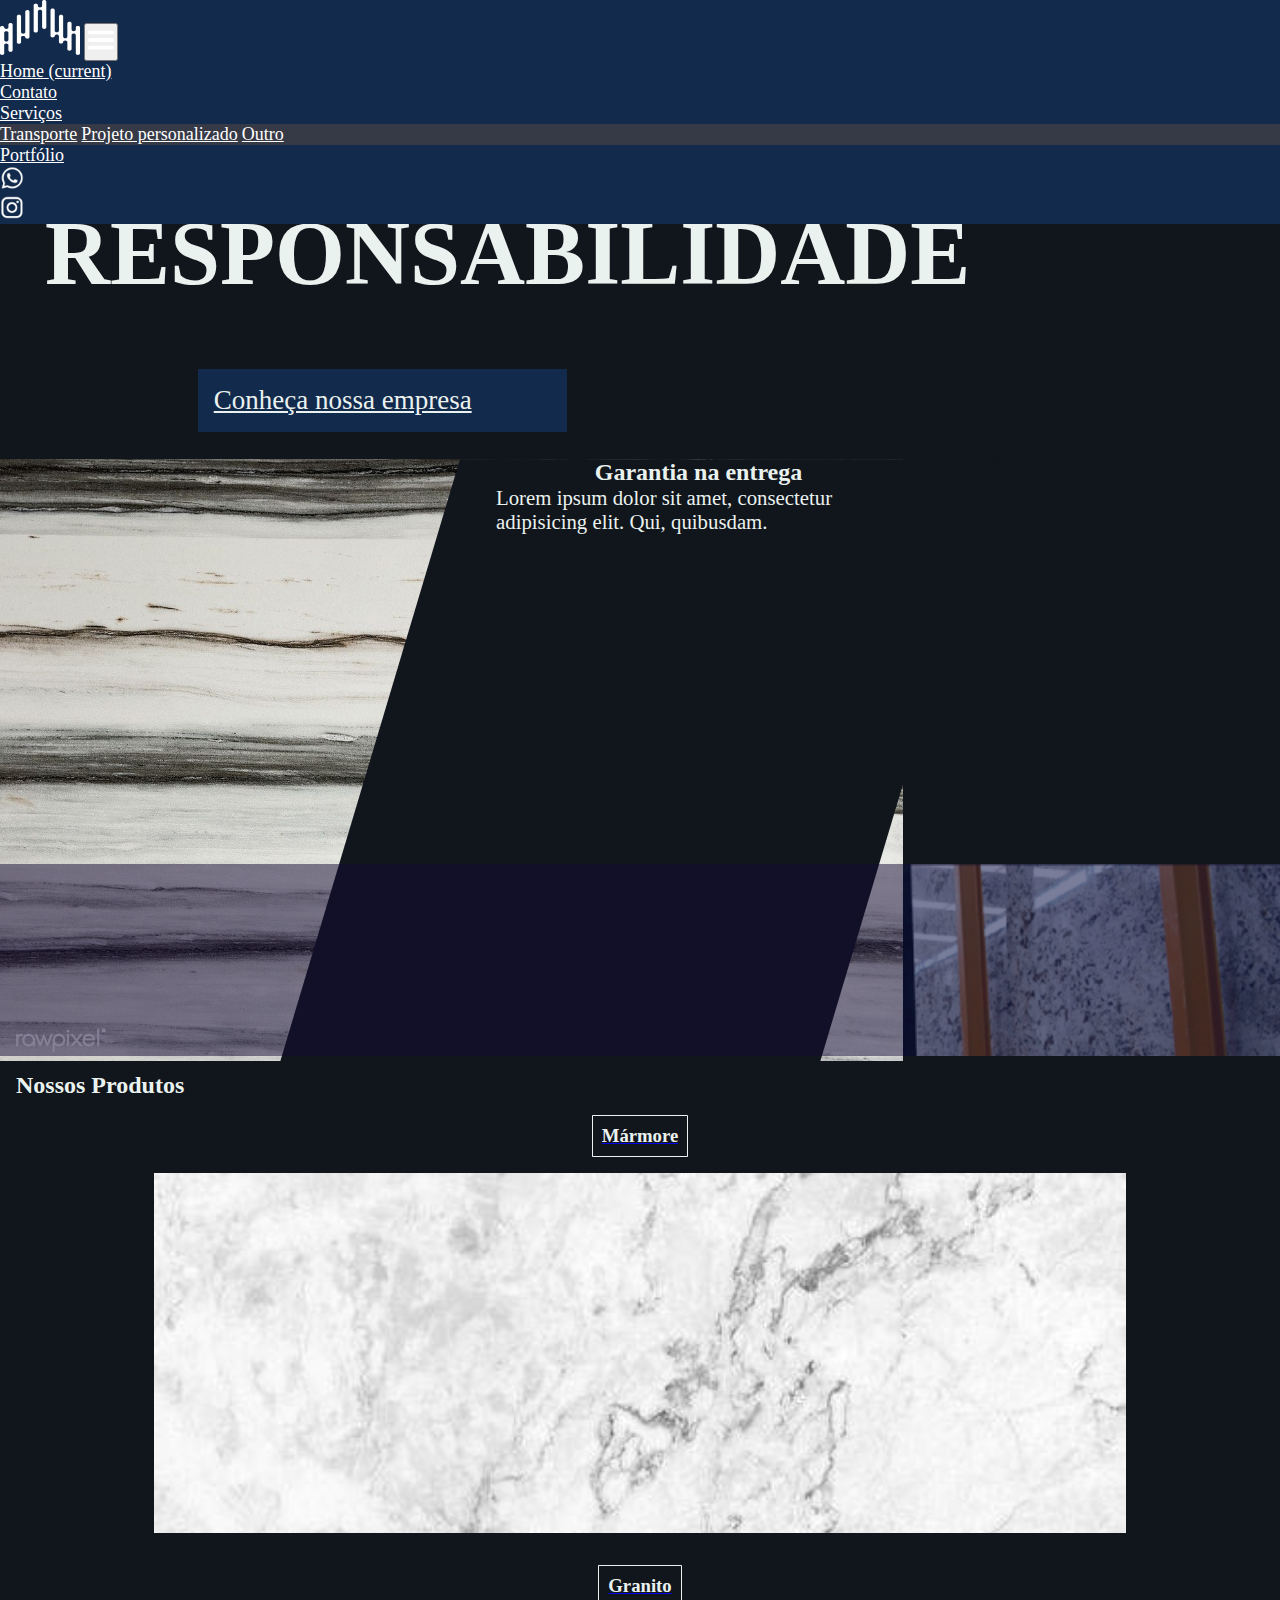
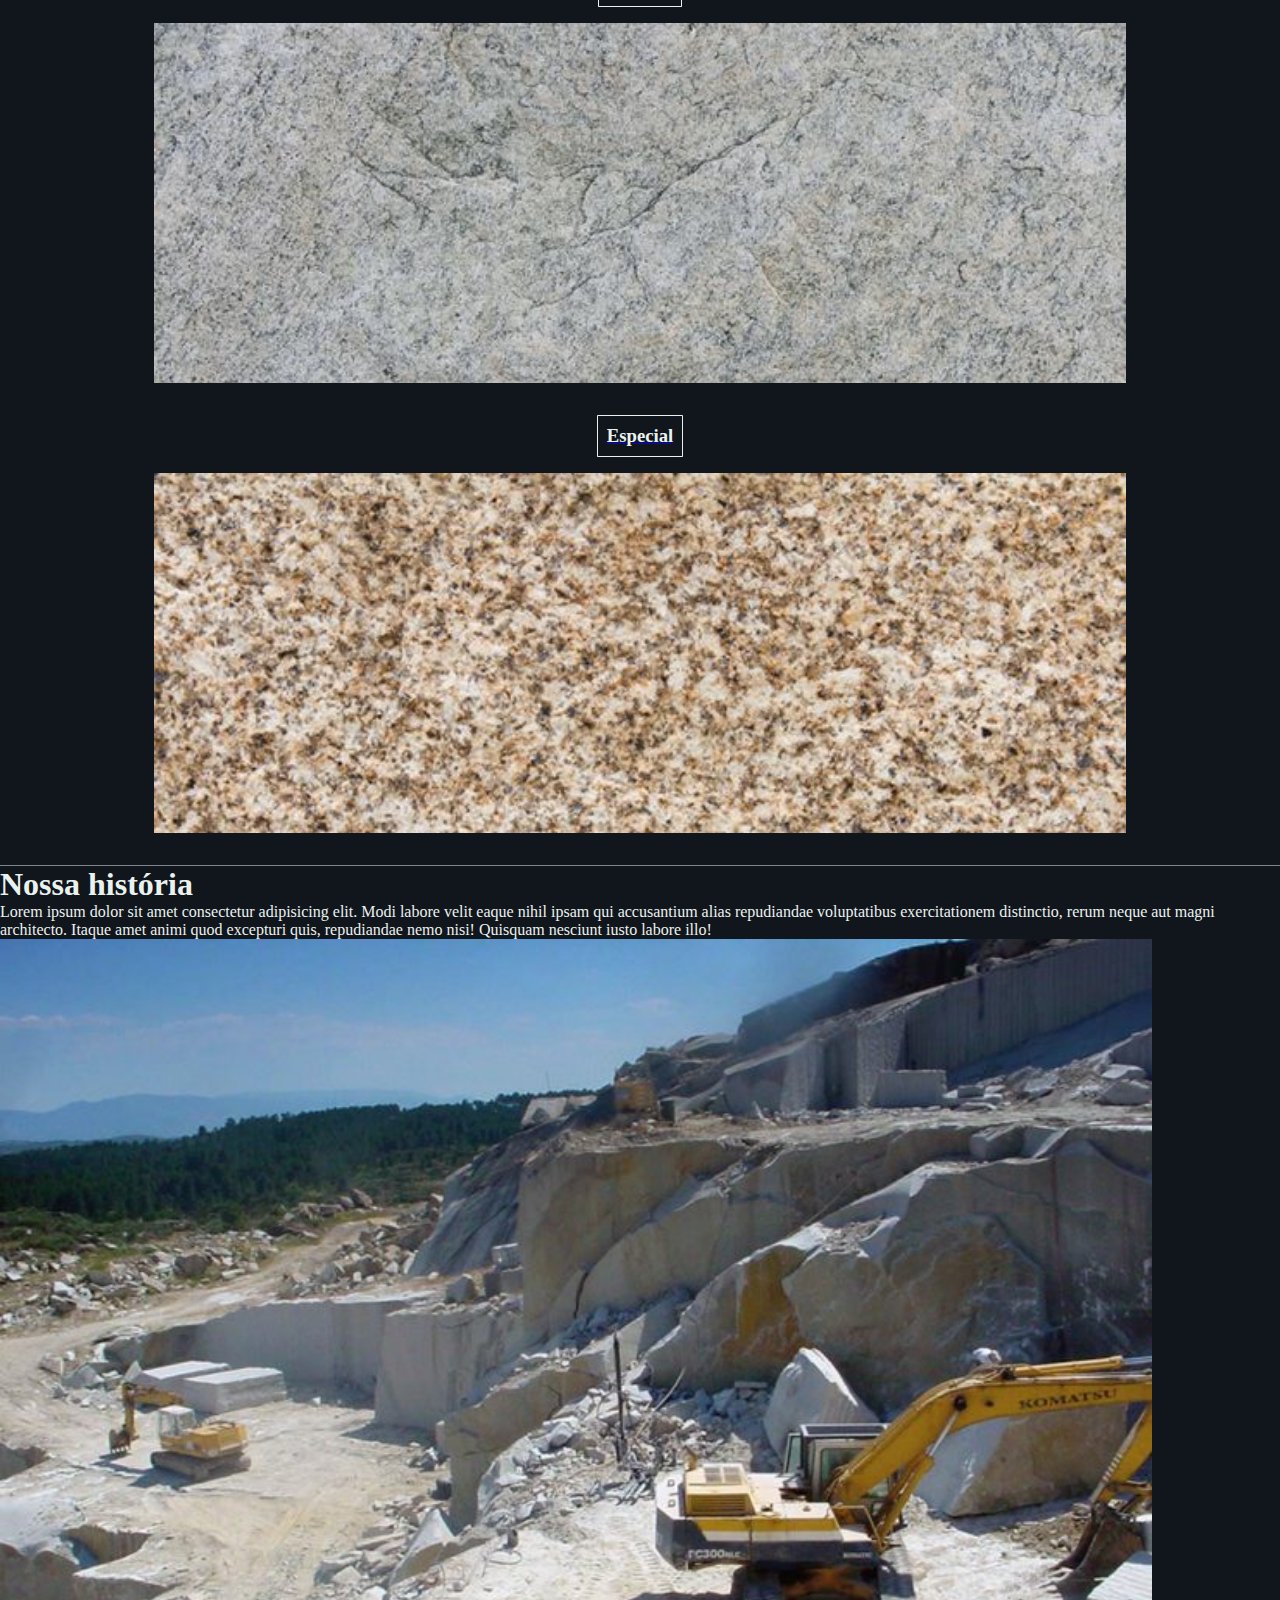
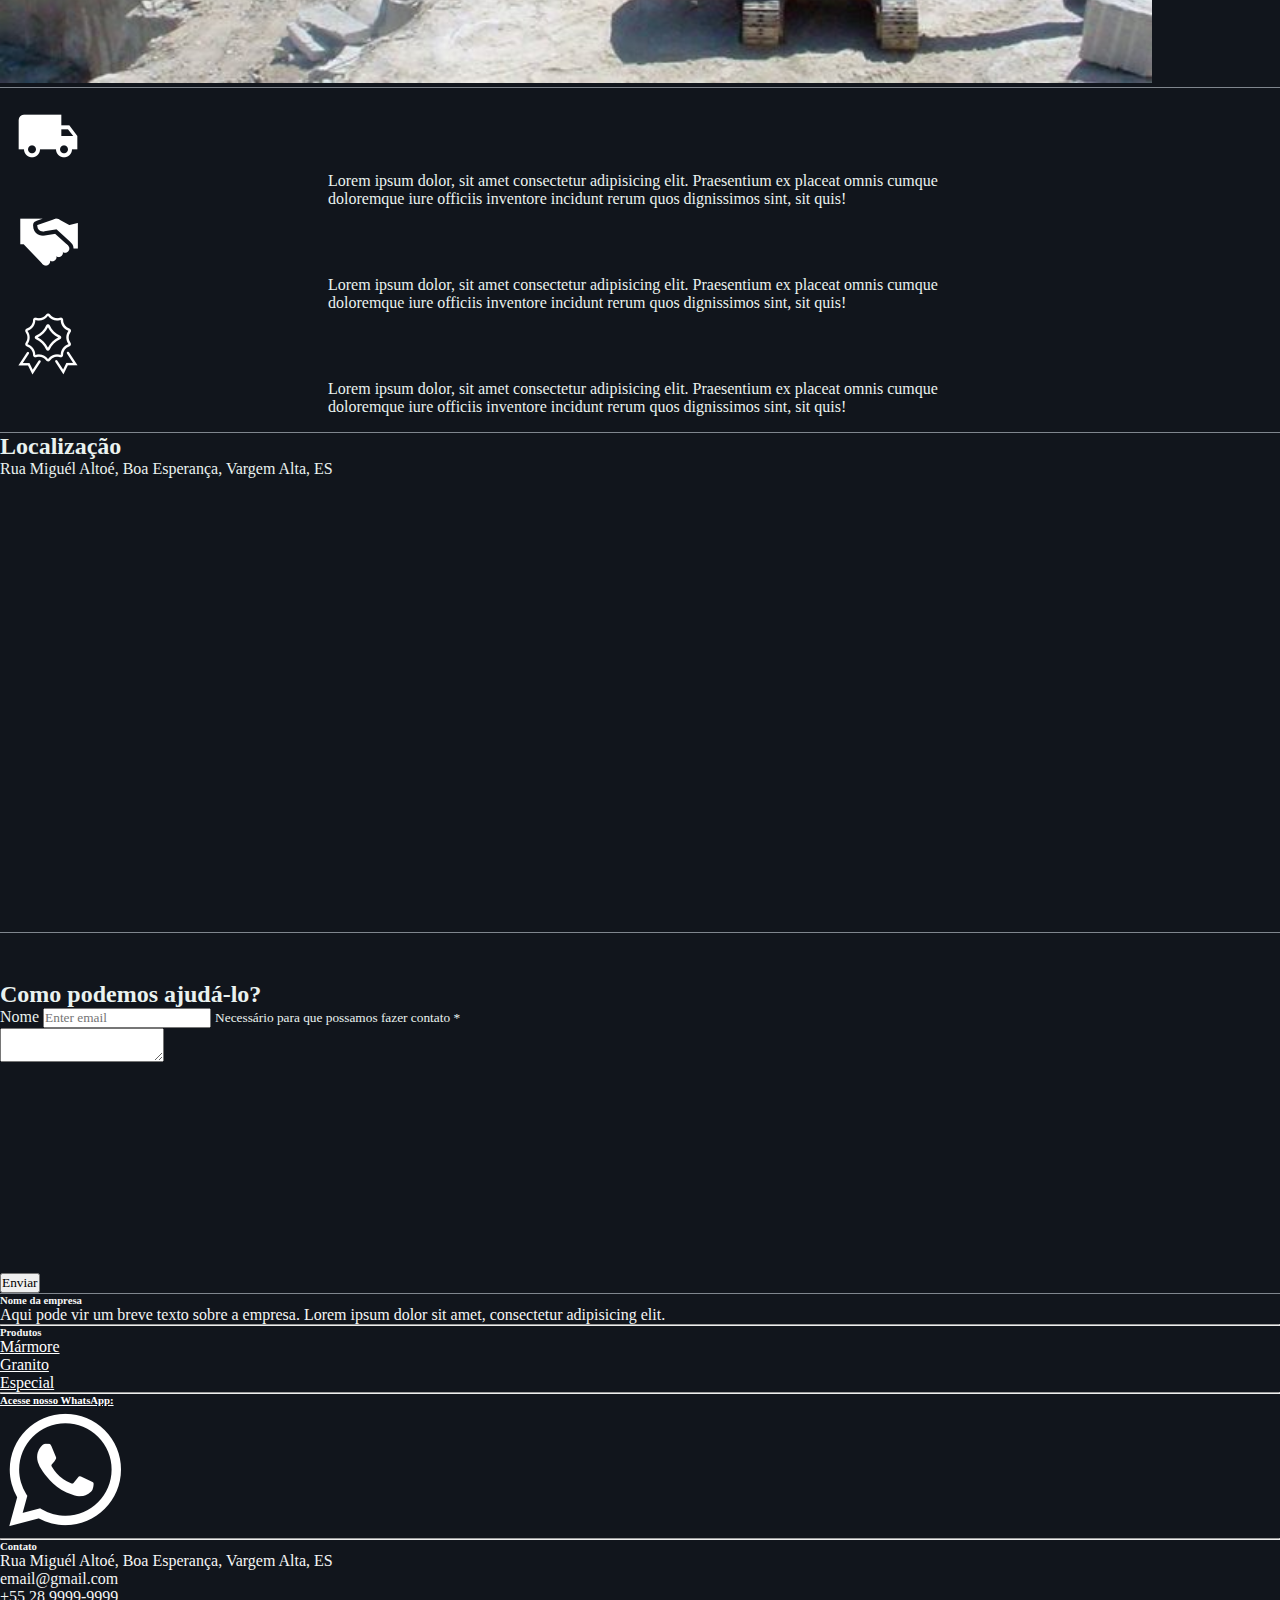
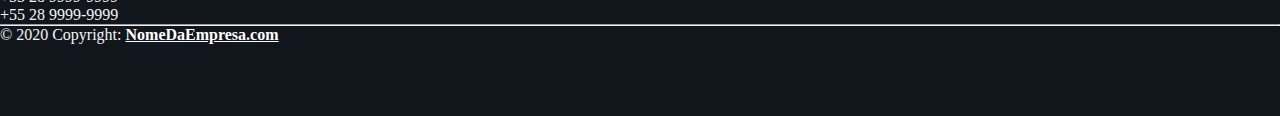
==== index.html @ a4ffca41 "first" ====
<!DOCTYPE html>
<html lang="en">

<head>
    <meta charset="UTF-8">
    <meta name="viewport" content="width=device-width, initial-scale=1.0">
    <title>Marmores e granitos</title>

    <link rel="stylesheet" href="https://stackpath.bootstrapcdn.com/bootstrap/4.5.0/css/bootstrap.min.css" integrity="sha384-9aIt2nRpC12Uk9gS9baDl411NQApFmC26EwAOH8WgZl5MYYxFfc+NcPb1dKGj7Sk" crossorigin="anonymous">

    <link rel="stylesheet" href="css/estilo.css">
    <link rel="stylesheet" href="css/index.css">
</head>

<body>


    <header id="header">
        <nav id="navbar" class="navbar navbar-expand-lg ">
            <a class="navbar-brand " href="/">
                <svg id="brand" width="80" height="55" viewBox="0 0 80 55" fill="none" xmlns="http://www.w3.org/2000/svg">
                        <path d="M10.5279 23.003C9.96971 23.0055 9.43551 23.1717 9.04094 23.4652C8.64624 23.7588 8.42307 24.1563 8.41968 24.5714V27.4758C8.37804 27.8693 8.13846 28.2366 7.74897 28.5045C7.35935 28.7724 6.84844 28.9211 6.31801 28.9211C5.78746 28.9211 5.27655 28.7724 4.88706 28.5045C4.49744 28.2366 4.25799 27.8693 4.21635 27.4758V27.6695C4.21635 27.2535 3.99421 26.8546 3.59886 26.5605C3.20351 26.2663 2.66723 26.1011 2.10817 26.1011C1.54899 26.1011 1.01283 26.2663 0.617485 26.5605C0.222137 26.8546 0 27.2535 0 27.6695V53.4317C0 53.8477 0.222137 54.2465 0.617485 54.5407C1.01283 54.8349 1.54899 55 2.10817 55C2.66723 55 3.20351 54.8349 3.59886 54.5407C3.99421 54.2465 4.21635 53.8477 4.21635 53.4317V45.2606C4.19345 45.0449 4.23093 44.8281 4.32618 44.6236C4.42144 44.4192 4.57252 44.2317 4.76981 44.0728C4.96722 43.914 5.20667 43.7872 5.47305 43.7005C5.73957 43.6138 6.02716 43.569 6.31801 43.569C6.60873 43.569 6.89646 43.6138 7.16285 43.7005C7.42923 43.7872 7.66868 43.914 7.86609 44.0728C8.06351 44.2317 8.21459 44.4192 8.30985 44.6236C8.40511 44.8281 8.44246 45.0449 8.41968 45.2606V50.2949C8.41968 50.7109 8.64169 51.1098 9.03717 51.4039C9.43252 51.698 9.96867 51.8633 10.5279 51.8633C11.0869 51.8633 11.6232 51.698 12.0185 51.4039C12.4139 51.1098 12.636 50.7109 12.636 50.2949V24.552C12.6291 24.1394 12.4041 23.7455 12.0094 23.4555C11.6149 23.1656 11.0825 23.003 10.5279 23.003ZM6.32452 41.5042C6.04721 41.5055 5.77223 41.4658 5.51574 41.3874C5.25911 41.3091 5.02604 41.1936 4.82993 41.0477C4.63382 40.9018 4.47857 40.7284 4.37329 40.5375C4.26801 40.3467 4.21466 40.1421 4.21635 39.9358V32.8684C4.19345 32.6527 4.23093 32.4358 4.32618 32.2314C4.42144 32.0271 4.57252 31.8395 4.76981 31.6806C4.96722 31.5218 5.20667 31.3951 5.47305 31.3083C5.73957 31.2217 6.02716 31.1768 6.31801 31.1768C6.60873 31.1768 6.89646 31.2217 7.16285 31.3083C7.42923 31.3951 7.66868 31.5218 7.86609 31.6806C8.06351 31.8395 8.21459 32.0271 8.30985 32.2314C8.40511 32.4358 8.44246 32.6527 8.41968 32.8684V39.9358C8.42138 40.1413 8.36854 40.345 8.26391 40.5353C8.15941 40.7255 8.00533 40.8985 7.81065 41.0442C7.61584 41.19 7.38433 41.3057 7.1294 41.3846C6.87434 41.4636 6.6008 41.5042 6.32452 41.5042Z" fill="white"/>
                        <path d="M27.3672 10.03C27.0921 10.03 26.8197 10.0704 26.5655 10.1487C26.3113 10.227 26.0803 10.3418 25.8858 10.4866C25.6912 10.6313 25.5369 10.8032 25.4316 10.9922C25.3263 11.1813 25.2721 11.384 25.2721 11.5887V32.1423C25.2721 32.5583 25.05 32.9572 24.6547 33.2513C24.2592 33.5455 23.7231 33.7107 23.1639 33.7107C22.6048 33.7107 22.0685 33.5455 21.6732 33.2513C21.2778 32.9572 21.0558 32.5583 21.0558 32.1423V16.3908C21.0786 16.1751 21.0411 15.9582 20.9459 15.7538C20.8506 15.5494 20.6997 15.3618 20.5022 15.203C20.3048 15.0441 20.0654 14.9174 19.799 14.8306C19.5326 14.744 19.2449 14.6992 18.9542 14.6992C18.6633 14.6992 18.3757 14.744 18.1092 14.8306C17.8428 14.9174 17.6034 15.0441 17.406 15.203C17.2085 15.3618 17.0575 15.5494 16.9622 15.7538C16.8669 15.9582 16.8296 16.1751 16.8525 16.3908V42.1529C16.8296 42.3686 16.8669 42.5854 16.9622 42.7898C17.0575 42.9943 17.2085 43.1817 17.406 43.3406C17.6034 43.4995 17.8428 43.6263 18.1092 43.713C18.3757 43.7997 18.6633 43.8444 18.9542 43.8444C19.2449 43.8444 19.5326 43.7997 19.799 43.713C20.0654 43.6263 20.3048 43.4995 20.5022 43.3406C20.6997 43.1817 20.8506 42.9943 20.9459 42.7898C21.0411 42.5854 21.0786 42.3686 21.0558 42.1529V37.4574C21.0558 37.0415 21.2778 36.6425 21.6732 36.3484C22.0685 36.0543 22.6048 35.889 23.1639 35.889C23.7231 35.889 24.2592 36.0543 24.6547 36.3484C25.05 36.6425 25.2721 37.0415 25.2721 37.4574V37.3122C25.3137 37.7056 25.5533 38.0729 25.9428 38.3408C26.3324 38.6087 26.8433 38.7575 27.3737 38.7575C27.9043 38.7575 28.4153 38.6087 28.8048 38.3408C29.1943 38.0729 29.4337 37.7056 29.4754 37.3122V11.5403C29.4585 11.1337 29.2285 10.7482 28.8346 10.466C28.4407 10.1837 27.914 10.0273 27.3672 10.03Z" fill="white"/>
                        <path d="M44.2066 0C43.6474 0 43.1112 0.16526 42.7159 0.459381C42.3205 0.753502 42.0984 1.15238 42.0984 1.56839V5.90565C42.0984 6.32156 41.8762 6.72053 41.4809 7.01465C41.0855 7.30878 40.5493 7.47404 39.9902 7.47404C39.431 7.47404 38.8949 7.30878 38.4995 7.01465C38.1042 6.72053 37.882 6.32156 37.882 5.90565V5.09241C37.8404 4.69896 37.6008 4.33165 37.2113 4.06376C36.8218 3.79588 36.3108 3.64718 35.7804 3.64718C35.2499 3.64718 34.7389 3.79588 34.3494 4.06376C33.9598 4.33165 33.7203 4.69896 33.6787 5.09241V30.8546C33.6559 31.0703 33.6933 31.2871 33.7885 31.4916C33.8838 31.6959 34.0349 31.8835 34.2323 32.0423C34.4296 32.2012 34.669 32.3279 34.9355 32.4147C35.2019 32.5013 35.4895 32.5461 35.7804 32.5461C36.0712 32.5461 36.3588 32.5013 36.6252 32.4147C36.8917 32.3279 37.1312 32.2012 37.3284 32.0423C37.5259 31.8835 37.6769 31.6959 37.7722 31.4916C37.8675 31.2871 37.9048 31.0703 37.882 30.8546V11.2595C37.882 10.8435 38.1042 10.4446 38.4995 10.1505C38.8949 9.85634 39.431 9.69108 39.9902 9.69108C40.5493 9.69108 41.0855 9.85634 41.4809 10.1505C41.8762 10.4446 42.0984 10.8435 42.0984 11.2595V27.3306C42.0984 27.7465 42.3205 28.1455 42.7159 28.4396C43.1112 28.7337 43.6474 28.899 44.2066 28.899C44.7656 28.899 45.3019 28.7337 45.6972 28.4396C46.0926 28.1455 46.3147 27.7465 46.3147 27.3306V1.56839C46.3112 1.15325 46.0882 0.755731 45.6935 0.462192C45.2989 0.168555 44.7646 0.00251716 44.2066 0Z" fill="white"/>
                        <path d="M77.8853 25.8978C77.3284 25.9004 76.7955 26.0668 76.4031 26.3606C76.0104 26.6544 75.7901 27.052 75.7903 27.4662V29.7026C75.7903 30.1186 75.5681 30.5175 75.1728 30.8116C74.7774 31.1057 74.2411 31.271 73.6821 31.271C73.1229 31.271 72.5868 31.1057 72.1913 30.8116C71.7959 30.5175 71.5739 30.1186 71.5739 29.7026V23.4C71.5739 22.9841 71.3518 22.5852 70.9564 22.291C70.5611 21.9969 70.0248 21.8316 69.4657 21.8316C68.9066 21.8316 68.3704 21.9969 67.9751 22.291C67.5796 22.5852 67.3576 22.9841 67.3576 23.4V36.8669C67.3159 37.2603 67.0763 37.6276 66.6869 37.8954C66.2972 38.1633 65.7863 38.3121 65.2558 38.3121C64.7253 38.3121 64.2144 38.1633 63.8248 37.8954C63.4353 37.6276 63.1957 37.2603 63.1541 36.8669V16.2648C63.1541 15.8489 62.9321 15.45 62.5366 15.1558C62.1413 14.8617 61.6051 14.6965 61.0459 14.6965C60.4869 14.6965 59.9506 14.8617 59.5552 15.1558C59.1599 15.45 58.9378 15.8489 58.9378 16.2648V30.6417C58.9607 30.8574 58.9232 31.0743 58.8279 31.2787C58.7327 31.483 58.5817 31.6706 58.3843 31.8294C58.1869 31.9883 57.9474 32.1151 57.6811 32.2018C57.4147 32.2885 57.1269 32.3333 56.8361 32.3333C56.5454 32.3333 56.2576 32.2885 55.9913 32.2018C55.7249 32.1151 55.4854 31.9883 55.288 31.8294C55.0906 31.6706 54.9396 31.483 54.8444 31.2787C54.7491 31.0743 54.7116 30.8574 54.7345 30.6417V10.1462C54.7345 9.73029 54.5124 9.33132 54.1171 9.0372C53.7217 8.74308 53.1854 8.57782 52.6264 8.57782C52.0672 8.57782 51.531 8.74308 51.1357 9.0372C50.7402 9.33132 50.5182 9.73029 50.5182 10.1462V35.9084C50.5182 36.3244 50.7402 36.7233 51.1357 37.0174C51.531 37.3115 52.0672 37.4768 52.6264 37.4768C53.1854 37.4768 53.7217 37.3115 54.1171 37.0174C54.5124 36.7233 54.7345 36.3244 54.7345 35.9084V35.9955C54.7762 35.6021 55.0156 35.2348 55.4051 34.9669C55.7948 34.6991 56.3057 34.5503 56.8361 34.5503C57.3667 34.5503 57.8775 34.6991 58.2672 34.9669C58.6567 35.2348 58.8961 35.6021 58.9378 35.9955V42.027C58.9378 42.443 59.1599 42.8419 59.5552 43.136C59.9506 43.4302 60.4869 43.5954 61.0459 43.5954C61.6051 43.5954 62.1413 43.4302 62.5366 43.136C62.9321 42.8419 63.1541 42.443 63.1541 42.027V42.2207C63.1313 42.005 63.1687 41.7881 63.2639 41.5837C63.3592 41.3794 63.5104 41.1918 63.7077 41.033C63.9051 40.8741 64.1446 40.7474 64.4109 40.6606C64.6773 40.574 64.965 40.5291 65.2558 40.5291C65.5466 40.5291 65.8342 40.574 66.1007 40.6606C66.3671 40.7474 66.6066 40.8741 66.804 41.033C67.0013 41.1918 67.1525 41.3794 67.2477 41.5837C67.343 41.7881 67.3803 42.005 67.3576 42.2207V49.1622C67.3576 49.5782 67.5796 49.9771 67.9751 50.2712C68.3704 50.5653 68.9066 50.7306 69.4657 50.7306C70.0248 50.7306 70.5611 50.5653 70.9564 50.2712C71.3518 49.9771 71.5739 49.5782 71.5739 49.1622V35.0661C71.5739 34.6501 71.7959 34.2512 72.1913 33.9571C72.5868 33.663 73.1229 33.4977 73.6821 33.4977C74.2411 33.4977 74.7774 33.663 75.1728 33.9571C75.5681 34.2512 75.7903 34.6501 75.7903 35.0661V53.2284C75.7674 53.4441 75.8048 53.661 75.9001 53.8654C75.9954 54.0697 76.1463 54.2573 76.3437 54.4161C76.5411 54.575 76.7806 54.7017 77.047 54.7885C77.3134 54.8751 77.6011 54.9199 77.8918 54.9199C78.1827 54.9199 78.4703 54.8751 78.7368 54.7885C79.0032 54.7017 79.2426 54.575 79.44 54.4161C79.6374 54.2573 79.7885 54.0697 79.8838 53.8654C79.979 53.661 80.0164 53.4441 79.9935 53.2284V27.4565C79.9901 27.0423 79.7665 26.6458 79.3716 26.3537C78.9765 26.0617 78.4423 25.8978 77.8853 25.8978Z" fill="white"/>
                        </svg>
    
    
            </a>
            <button class="navbar-toggler" type="button" data-toggle="collapse" data-target="#navbarNav" aria-controls="navbarNav" aria-expanded="false" aria-label="Toggle navigation">
                  <img src="img/hamburguer.png" style="width: 1.9rem;">
                </button>
            <div class="collapse navbar-collapse " id="navbarNav">
                <ul class="navbar-nav  ml-auto">
                    <li class="nav-item active">
                        <a class="nav-link" href="#">Home <span class="sr-only">(current)</span></a>
                    </li>
                    <li class="nav-item">
                        <a class="nav-link" href="contato.html">Contato</a>
                    </li>
                    <li class="nav-item dropdown">
                        <a class="nav-link dropdown-toggle" href="#" id="navbarDropdown" role="button" data-toggle="dropdown" aria-haspopup="true" aria-expanded="false">
                              Serviços
                            </a>
                        <div class="dropdown-menu" aria-labelledby="navbarDropdown">
                            <a class="dropdown-item" href="#">Transporte</a>
    
                            <a class="dropdown-item" href="#">Projeto personalizado</a>
    
                            <a class="dropdown-item" href="#">Outro</a>
                        </div>
                    </li>
    
                    <li class="nav-item ">
                        <a class="nav-link" href="portfolio.html">Portfólio</a>
                    </li>
                     <li class="nav-item mt-2 ml-2">
                         <a href="https://wa.me/5528999008361" ><img id="zap"  onmouseover="troca()" onmouseout="destroca()" class="iconeHeader" src="img/zap.png" alt="WhatsApp"></a>
                    </li>
                    <li class="nav-item mt-2 ml-2">
                         <a href="#" ><img class="iconeHeader" src="img/instagram.png" alt="instagram"></a>
                    </li>
                  
    
                </ul>
            </div>
        </nav>
    </header>
    
    <section style="height: 85vh;">
        <div id="secao1">
            <div class="row">
                <div class="col-md-6">
                    <div id="titulo">
    
                        <h1>QUALIDADE E RESPONSABILIDADE</h1>
                        <a id="botao1" href="#vai" class="button btn">Conheça nossa empresa</a>
                    </div>
                </div>
                <div id="col2" class="col-md-6 d-flex justify-content-align-center">
                    <img id="homeText" src="img/homeText.jpg" alt="Textura de mármore">
                    <div id="cartao">
                        <div id="subtexto">
                            <h2>Garantia na entrega</h2>
                            <p style="text-align: left;font-size: 1.3rem;">Lorem ipsum dolor sit amet, consectetur adipisicing elit. Qui, quibusdam. </p>
                        </div>
                    </div>
                </div>
    
            </div>
        </div>
        </div>
    </section>
    
    <div id="vai" style="background-image: url(img/cozinha.jpg); background-size: cover;  height: 12rem ;">
        <div class="corzinha">
    
        </div>
    </div>
    
    <!-- secao Produtos -->
    
    <section id="secao2">
        <h2 class="text-center">Nossos Produtos</h2>
        <div class="container">
            <div class="row">
                <div class="col-md-4 " style=" padding: 1rem;  ">
                    <a href="#">
                        <h3 class="text-center link1">Mármore</h3>
                    </a>
                    <div class="produto" style="background-image: url(img/marmore.jpg); "></div>
                </div>
                <div class="col-md-4 " style=" padding: 1rem; ">
                    <a href="#">
                        <h3 class="text-center link1">Granito</h3>
                    </a>
                    <div class="produto" style="background-image: url(img/granito.jpg);"></div>
                </div>
                <div class="col-md-4" style=" padding: 1rem;">
                    <a href="#">
                        <h3 class="text-center link1">Especial</h3>
                    </a>
                    <div class="produto" style="background-image: url(img/especial.jpg);"></div>
                </div>
            </div>
    </section>
    <!-- secao Produtos -->
    
    
    
    
    <section>
        <div class="container">
            <div style="background-color: aliceblue; width: 100%;
                height: 1px; opacity: 0.5;"></div>
            <div class="row p-5 ">
    
                <div class="col-md-8">
                    <h1>Nossa história</h1>
                    <p>Lorem ipsum dolor sit amet consectetur adipisicing elit. Modi labore velit eaque nihil ipsam qui accusantium alias repudiandae voluptatibus exercitationem distinctio, rerum neque aut magni architecto. Itaque amet animi quod excepturi quis,
                        repudiandae nemo nisi! Quisquam nesciunt iusto labore illo!</p>
                </div>
                <div class="col-md-4 "><img src="img/pedreira.jpg" style="width: 90%; margin: auto; height: auto ;"></div>
            </div>
            <div style="background-color: aliceblue; width: 100%;
                height: 1px; opacity: 0.5;"></div>
        </div>
    </section>
    
    
    <!-- secao Valores -->
    
    <section id="secao2">
    
        <div class="container">
            <div class="row text-center align-items-center">
                <div class=" col-md-4 ">
                    <img src="img/transporte.png" alt="">
                    <p></p>
                    <p class="coluna">Lorem ipsum dolor, sit amet consectetur adipisicing elit. Praesentium ex placeat omnis cumque doloremque iure officiis inventore incidunt rerum quos dignissimos sint, sit quis!</p>
                </div>
                <div class="col-md-4 ">
                    <img src="img/handShake.png" alt="">
                    <p></p>
                    <p class="coluna">Lorem ipsum dolor, sit amet consectetur adipisicing elit. Praesentium ex placeat omnis cumque doloremque iure officiis inventore incidunt rerum quos dignissimos sint, sit quis!</p>
                </div>
                <div class="col-md-4 ">
                    <img src="img/qualidade.png" alt="">
                    <p></p>
                    <p class="coluna">Lorem ipsum dolor, sit amet consectetur adipisicing elit. Praesentium ex placeat omnis cumque doloremque iure officiis inventore incidunt rerum quos dignissimos sint, sit quis!</p>
                </div>
            </div>
    </section>
    <!-- secao Valores -->
    
    <section>
        <div class="container">
    <div class="row">
        <div class="col-md-6 "> 
        <div style="background-color: aliceblue; width: 100%;
            height: 1px; opacity: 0.5;"></div>
        <div class="container">    
            
            
        <h2 class="text-center mt-5 mb-5">Localização</h2>
        <p class="text-center">Rua Miguél Altoé, Boa Esperança, Vargem Alta, ES</p>
        <iframe src="https://www.google.com/maps/embed?pb=!1m18!1m12!1m3!1d3138.035809612716!2d-41.01295795351621!3d-20.719379174000817!2m3!1f0!2f0!3f0!3m2!1i1024!2i768!4f13.1!3m3!1m2!1s0xb96d4b7f1afd97%3A0xf9304b1a29c9e5a0!2sAssembl%C3%A9ia%20de%20Deus%20Cristo%20Vive%20em%20Mim!5e0!3m2!1spt-BR!2sbr!4v1589847419452!5m2!1spt-BR!2sbr"
            width="100%" height="450" frameborder="0" style="border:0;" allowfullscreen="" aria-hidden="false" tabindex="0"></iframe>
        </div>
  </div>
        <div class="col-md-6"><div style="background-color: aliceblue; width: 100%;
            height: 1px; opacity: 0.5;"></div>
            <div class="container">   

            <div class=" formulario" style=" margin-top: 3rem; ">
                <div id="formulario1"> 
                   <h2 class="text-center mt-5 mb-5">Como podemos ajudá-lo?</h2>
                <form  action="/formulario" method="post">
                  <div class="form-group">
                    <label for="exampleInputEmail1">Nome</label>
                    <input name="nome" type="text" class="form-control" id="exampleInputEmail1" aria-describedby="emailHelp" placeholder="Enter email">
                    <small id="emailHelp" class="form-text text-muted">Necessário para que possamos fazer contato *</small>
                  </div>
                 
                  <div class="input-group" style="height: 25vh; margin-bottom: 20px;">
                  
                  <textarea name="mensagem" class="form-control" aria-label="With textarea"></textarea>
                </div>
                 
                 <a  class="button btn" href="index.html"><button type="submit" class="btn btn-primary">Enviar</button></a>
                </form>
                
                </div>
                  
                </div>
            </div>
            

        </div>
    </div>
</div>

</section>

 

    
    
    
    
    <footer class="pt-4 ">
        <div class="mt-5" style="background-color: aliceblue; width: 100%;
                height: 1px; opacity: 0.5;"></div>
        <!-- Footer Links -->
        <div class="container ">
    
            <!-- Footer links -->
            <div class="row mt-3 pb-3 ">
    
                <!-- Grid column -->
                <div class="col-md-3 col-lg-3 col-xl-3 mx-auto mt-3 ">
                    <h6 class="text-uppercase mb-4 font-weight-bold ">Nome da empresa</h6>
                    <p>Aqui pode vir um breve texto sobre a empresa. Lorem ipsum dolor sit amet, consectetur adipisicing elit.</p>
                </div>
                <!-- Grid column -->
    
                <hr class="w-100 d-md-none ">
    
                <!-- Grid column -->
                <div class="col-md-2 col-lg-2 col-xl-2 mx-auto mt-3 ">
                    <h6 class="text-uppercase mb-4 font-weight-bold ">Produtos</h6>
                    <p>
                        <a href="#">Mármore</a>
                    </p>
                    <p>
                        <a href="#">Granito</a>
                    </p>
                    <p>
                        <a href="#">Especial</a>
                    </p>
    
                </div>
                <!-- Grid column -->
    
                <hr class="w-100 d-md-none ">
    
                <!-- Grid column -->
                <div class="col-md-3 col-lg-2 col-xl-2 mx-auto mt-3 ">
                   <a href="https://wa.me/5528999008361"><h6 class="font-weight-bold text-uppercase">Acesse nosso WhatsApp:</h6>
                   <img id="zap2" onmouseover="troca()" onmouseout="destroca()" src="img/zap.png" alt=""></a>
                </div>
    
                    
                <!-- Grid column -->
                <hr class="w-100 clearfix d-md-none ">
    
                <!-- Grid column -->
                <div class="col-md-4 col-lg-3 col-xl-3 mx-auto mt-3 ">
                    <h6 class="text-uppercase mb-4 font-weight-bold ">Contato</h6>
                    <p>
                       Rua Miguél Altoé, Boa Esperança, Vargem Alta, ES</p>
                    <p>
                        email@gmail.com</p>
                    <p>
                       +55 28 9999-9999</p>
                    <p>
                        +55 28 9999-9999</p>
                </div>
                <!-- Grid column -->
    
            </div>
            <!-- Footer links -->
    
            <hr>
    
            <!-- Grid row -->
            <div class="row d-flex align-items-center ">
    
                <!-- Grid column -->
                <div class="col-md-7 col-lg-8 ">
    
                    <!--Copyright-->
                    <p class="text-center text-md-left ">© 2020 Copyright:
                        <a  href="https://mdbootstrap.com/ ">
                            <strong> NomeDaEmpresa.com</strong>
                        </a>
                    </p>
      
                </div>
                <!-- Grid column -->
    
                <!-- Grid column -->
                <div class="col-md-5 col-lg-4 ml-lg-0 ">
    
                    <!-- Social buttons -->
                    <div class="text-center text-md-right ">
                        <ul class=" list-inline ">
                            <li class="list-inline-item ">
                                <a class="btn-floating btn-sm rgba-white-slight mx-1 ">
                                    <i class="fab fa-facebook-f "></i>
                                </a>
                            </li>
                            <li class="list-inline-item ">
                                <a class="btn-floating btn-sm rgba-white-slight mx-1 ">
                                    <i class="fab fa-twitter "></i>
                                </a>
                            </li>
                            <li class="list-inline-item ">
                                <a class="btn-floating btn-sm rgba-white-slight mx-1 ">
                                    <i class="fab fa-google-plus-g "></i>
                                </a>
                            </li>
                            <li class="list-inline-item ">
                                <a class="btn-floating btn-sm rgba-white-slight mx-1 ">
                                    <i class="fab fa-linkedin-in "></i>
                                </a>
                            </li>
                        </ul>
                    </div>
    
                </div>
                <!-- Grid column -->
    
            </div>
            <!-- Grid row -->
    
        </div>
        <!-- Footer Links -->
      <script>
                        function troca(){ 
                                document.getElementById("zap2").src= "img/zap2.png";
                                document.getElementById("zap").src= "img/zap2.png";
                            }
                        function destroca(){ 
                             document.getElementById("zap").src= "img/zap.png";
                             document.getElementById("zap2").src= "img/zap.png";
                        }
    
                     </script>
    </footer>
</body>

<script src="js/header.js"></script>
<script src="https://code.jquery.com/jquery-3.5.1.slim.min.js " integrity="sha384-DfXdz2htPH0lsSSs5nCTpuj/zy4C+OGpamoFVy38MVBnE+IbbVYUew+OrCXaRkfj " crossorigin="anonymous "></script>
<script src="https://cdn.jsdelivr.net/npm/popper.js@1.16.0/dist/umd/popper.min.js " integrity="sha384-Q6E9RHvbIyZFJoft+2mJbHaEWldlvI9IOYy5n3zV9zzTtmI3UksdQRVvoxMfooAo " crossorigin="anonymous "></script>
<script src="https://stackpath.bootstrapcdn.com/bootstrap/4.5.0/js/bootstrap.min.js " integrity="sha384-OgVRvuATP1z7JjHLkuOU7Xw704+h835Lr+6QL9UvYjZE3Ipu6Tp75j7Bh/kR0JKI " crossorigin="anonymous "></script>

</html>
---- css/estilo.css ----
html {
    scroll-behavior: smooth;
}

* {
    padding: 0;
    margin: 0;
    font-family: Cambria, Cochin, Georgia, Times, 'Times New Roman', serif;
}
#brand {
    transition: 0.2s;
}
.iconeHeader{ 
    margin: auto;
    width: 1.5rem;
    height: auto;
    
 
}
.navbar-nav{ 
    background-color: #122A4C;
}
.iconeHeader{ 
    margin: auto;
    width: 1.5rem;
    height: auto;
    
 
}

body {
    overflow-x: hidden;
    color: #EAF2EF;
}
header {
    background-color: #122A4C;
    color: #fff;
    justify-content: center;
    position: sticky;
    z-index: 100;
}

header ul li a {
    list-style: none;
    transition: all 0.3s;
    color: #fff;
    font-size: 18px;
}

body {
    background-color: #11151C;
}

header ul li a:hover {
    transition: cubic-bezier(0.68, -0.55, 0.265, 1.55);
    color: #363946;
}

.navbar {
    background-color: #122A4C;
    height: 5.2rem;
    transition: height 0.3s;
}

.navbar:hover {
    transition: 0.2s;
    background-color: #122A4C;
}

.navbar-muda {
    height: 3rem;
}

.navbar-brand {
    transition: width 0.3s, height 0.3s;
}

.sticky {
    position: fixed;
    top: 0;
    width: 100%;
}

.dropdown-menu {
    background-color: #363946;
    border-radius: 0;
    border: none;
}

.dropdown-menu a {
    color: white;
}

.dropdown-menu a:hover {
    color: #122A4C;
}

footer {
    background-color: #11151C;
    color: whitesmoke;
}
---- css/index.css ----
#secao1 {
        margin-top: 1rem;
    }
    
    #secao2 {
        padding: 1rem;
    }
    
    #titulo {
        width: 75vh;
        height: 40vh;
        margin-left: 5vh;
    }
    
    #titulo h1 {
        font-size: 3rem;
    }
    
    #botao1 {
        padding: 1rem;
        background-color: #122A4C;
        color: #EAF2EF;
        display: block;
        font-size: 3vh;
        width: 50%;
        margin: auto;
        margin-top: 4rem;
    }
    
    #botao1:hover {
        background-color: #363946;
    }
    
    #secao1 h1 {
        font-size: 10vh;
        color: #EAF2EF;
    }
    
    #subtexto {
        margin-left: 30%;
        width: 45vh;
    }
    
    .corzinha {
        position: relative;
        top: 0;
        left: 0;
        width: 100%;
        height: 100%;
        background-color: rgba(19, 10, 51, 0.5);
    }
    



    

    #cartao {
        position: absolute;
        width: 80vh;
        height: 67vh;
        color: #EAF2EF;
        background-color: #11151C;
        clip-path: polygon(25% 0%, 100% 0%, 75% 100%, 0% 100%);
        left: 50%;
        margin-left: -40vh;
        text-align: center;
    }
    
    #homeText {
        position: absolute;
        width: auto;
        height: 66.9vh;
        left: 0;
        transition: left 0.4s;
    }
    
    #homeText:hover {
        left: -5vh;
    }
    
    @media screen and (max-width:800px) {
        #homeText {
            width: 110vw;
            height: auto;
            margin-left: 0;
        }
        #homeText:hover {
            left: 0;
        }
        #cartao {
            width: 100vw;
            height: auto;
            margin-left: -34vh;
        }
        #titulo {
            width: 70%;
        }
        #col2 {
            margin-top: 6rem;
        }
        #secao1 h1 {
            font-size: 5vh;
            color: #EAF2EF;
        }
        #secao2 {
            margin-top: 10rem;
        }
        #subtexto {
            padding: 1rem;
            margin-left: 20%;
            margin-top: 2rem;
            background-color: #11151C;
        }
        #cartao {
            background-color: rgb(23, 23, 2323, 0);
            clip-path: none;
        }
        #botao1 {
            width: 7 0vw;
        }
        #vai {
            display: none;
        }
    }
    
    .produto {
        background-size: cover;
        width: 80%;
        margin: auto;
        height: 40vh;
        color: #11151C;
    }
    
    .coluna {
        width: 50%;
        margin: auto;
    }
    
    .link1 {
        color: #EAF2EF;
        width: fit-content;
        margin: auto;
        margin-bottom: 1rem;
        padding: 1vh;
        border-radius: 1%;
        border: #EAF2EF;
        border-style: solid;
        border-width: 1px;
    }
    
    a:hover {
        text-decoration: none;
    }
    
    .link1:hover {
        transition: 0.4s;
        background-color: #EAF2EF;
        color: #122A4C;
        text-decoration: none;
        border: solid 1px #122A4C;
    }
    
    .link1:hover .produto {
        background-color: #122A4C;
    }


    footer a{
        color: rgb(255, 255, 255); 

    }
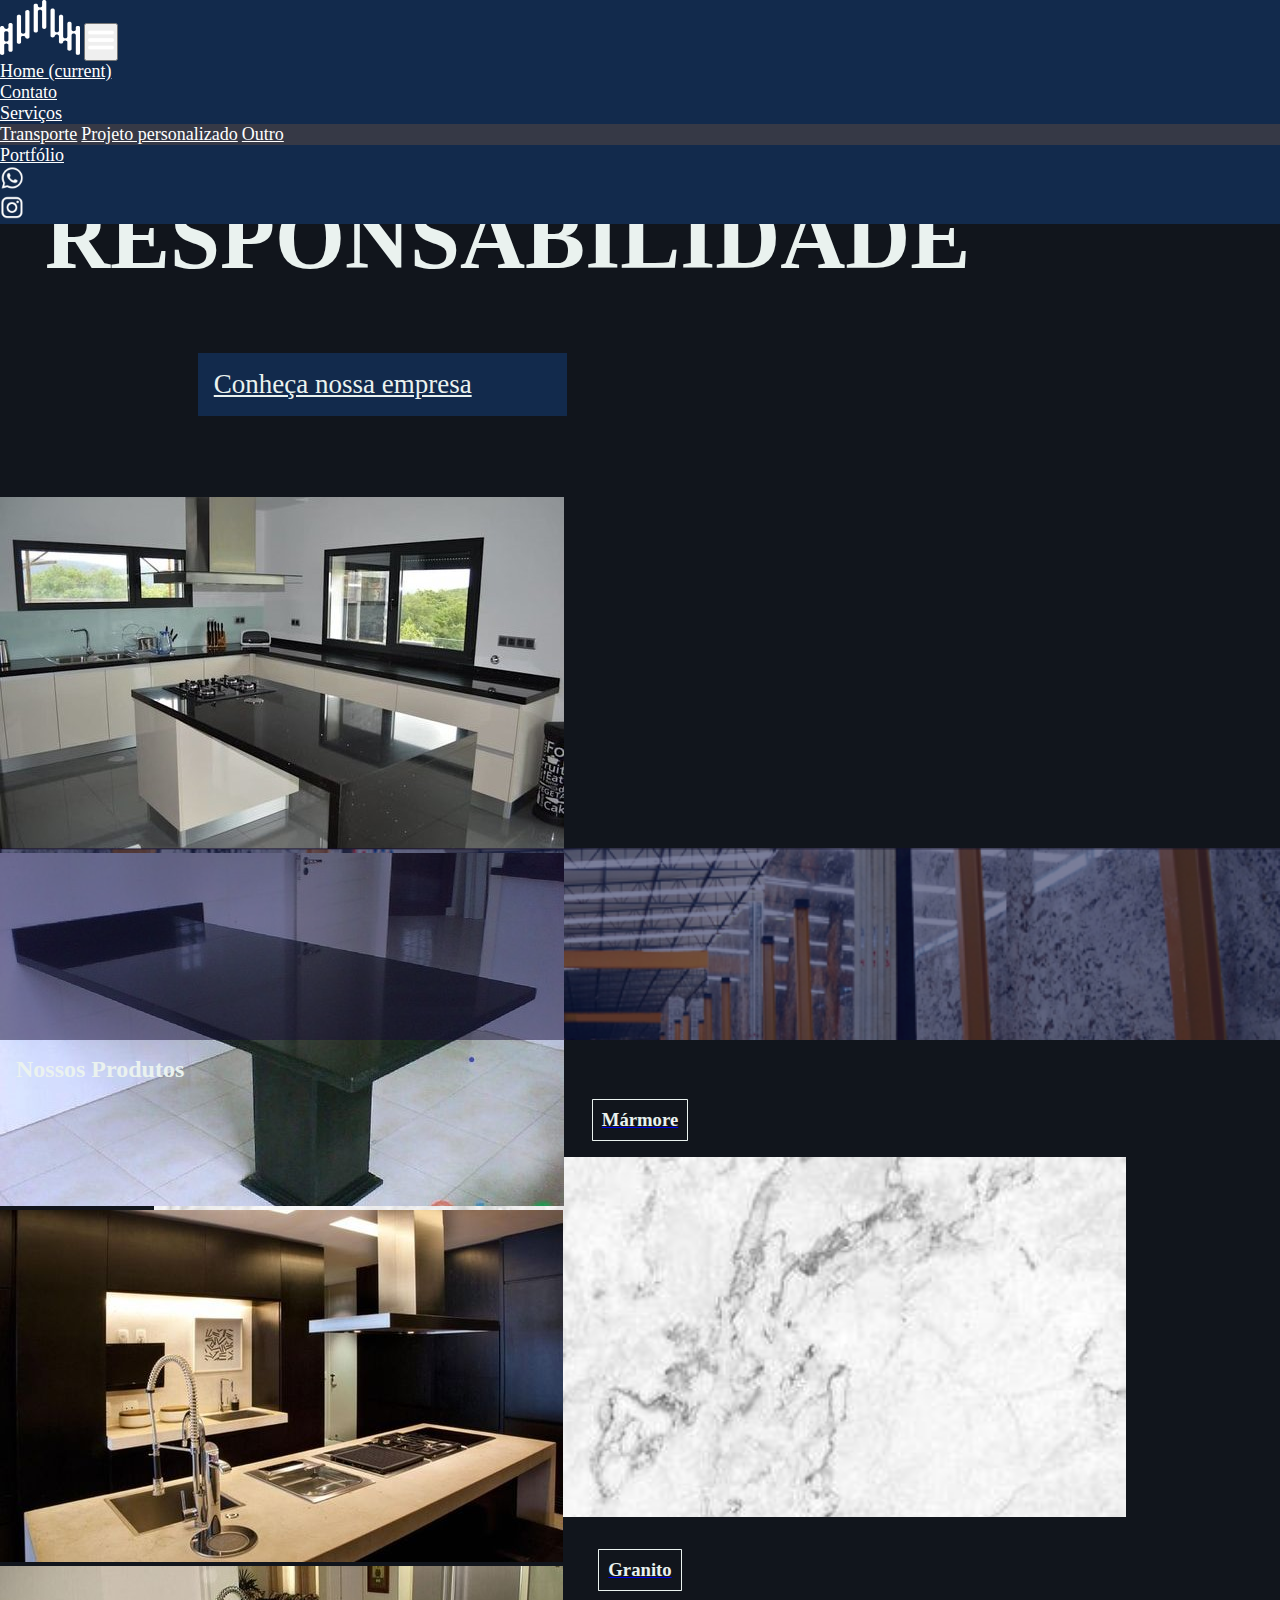
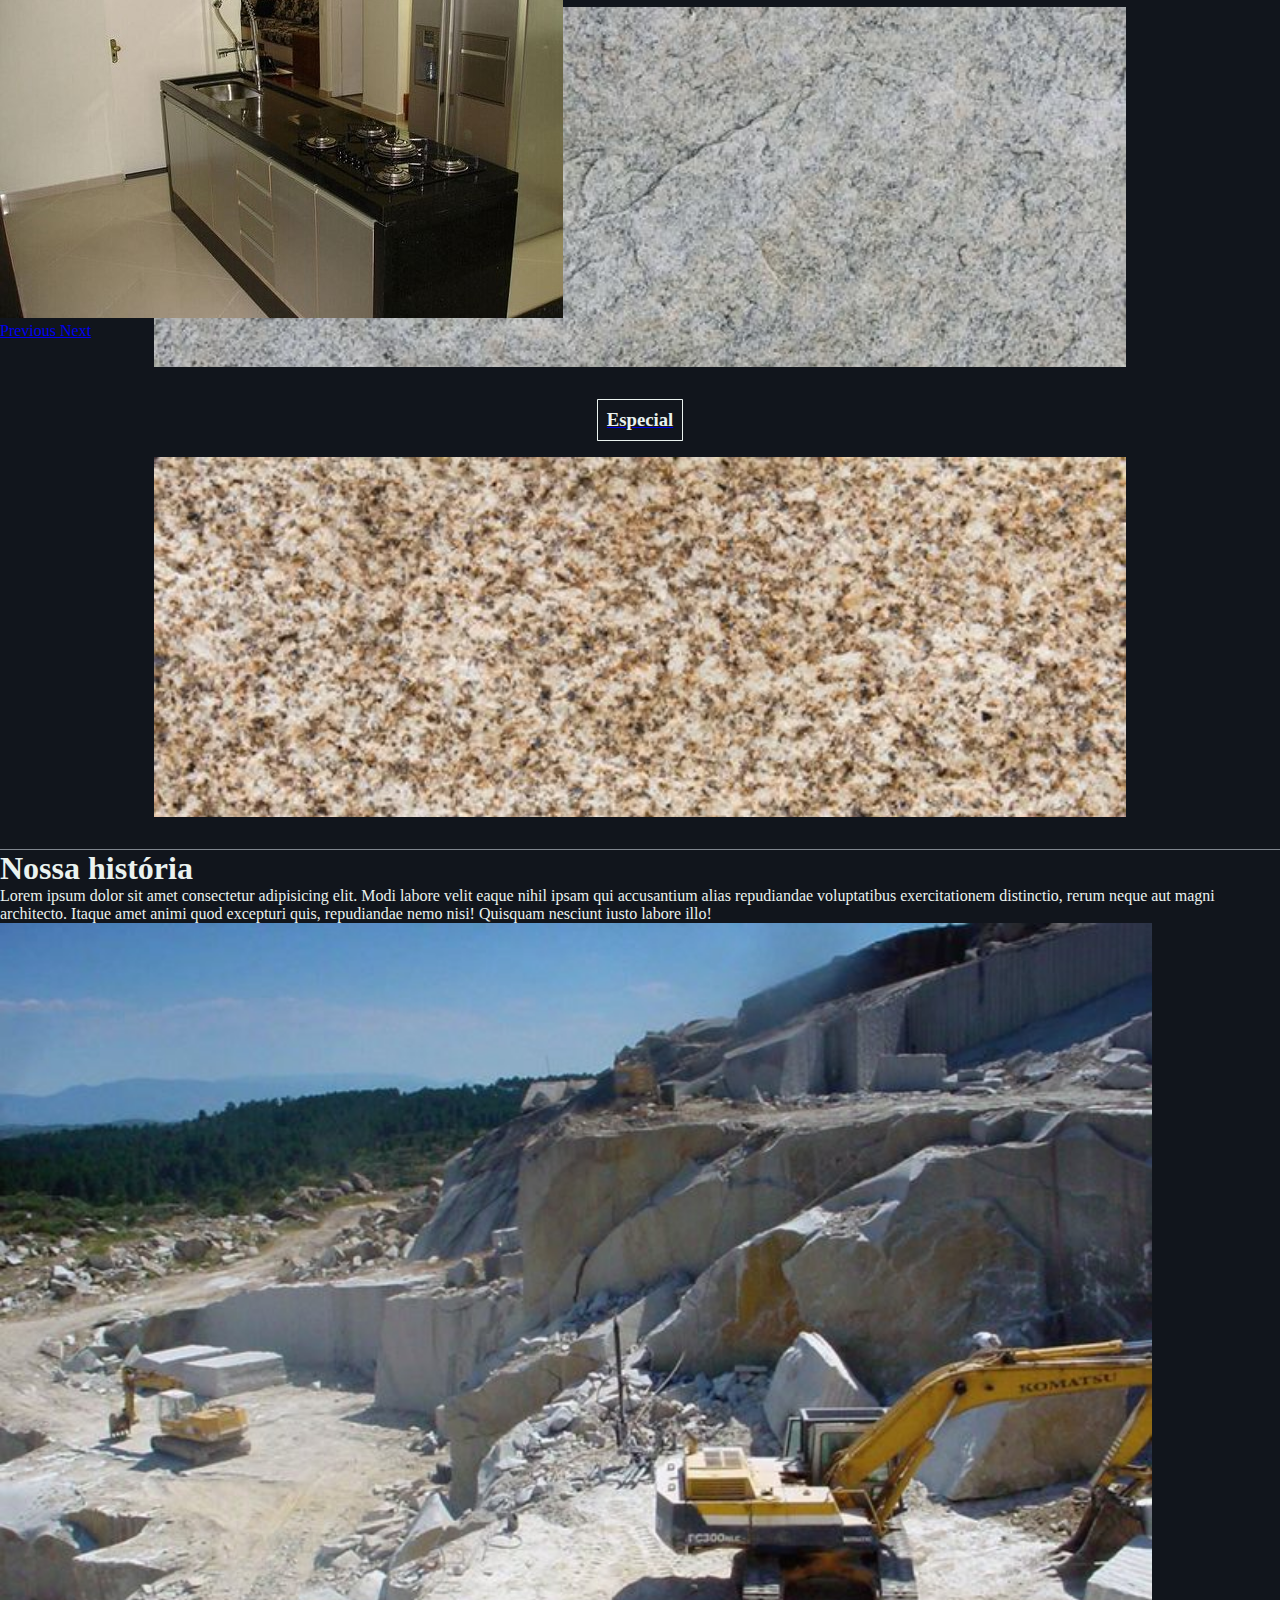
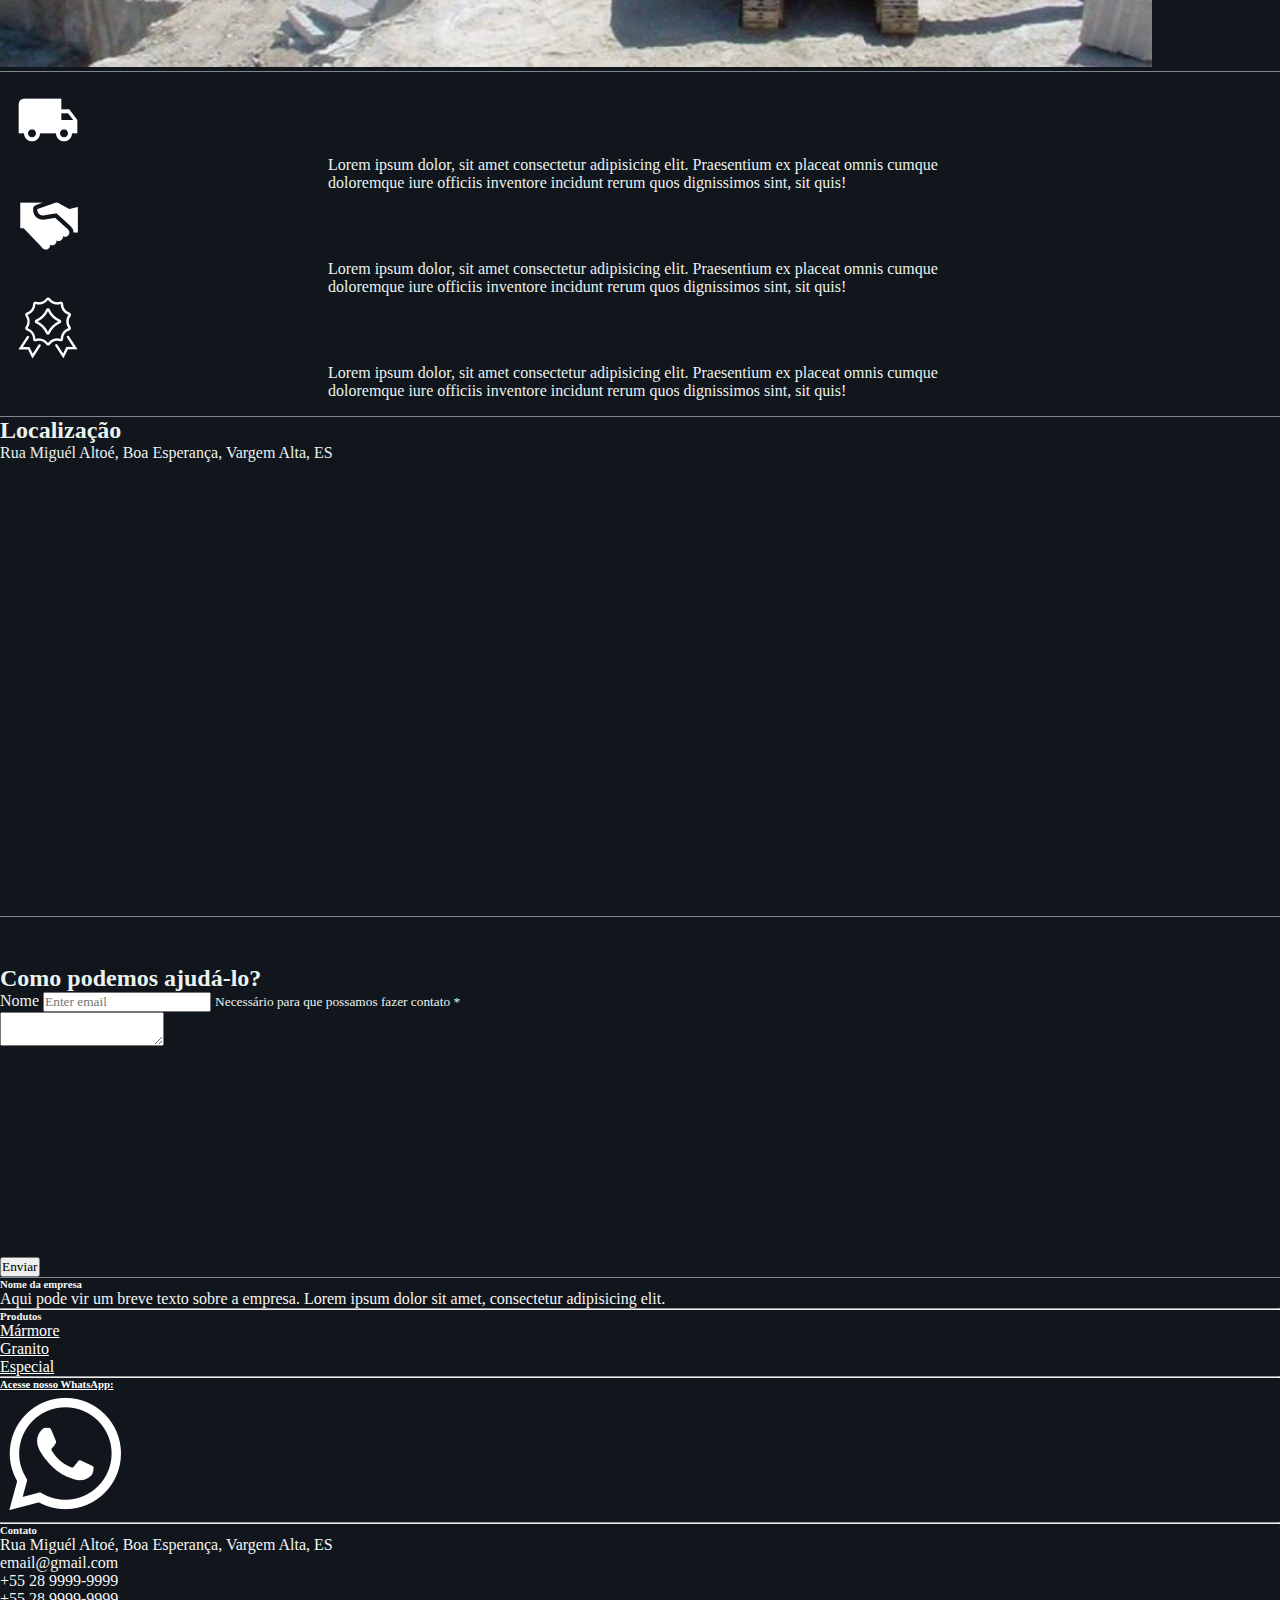
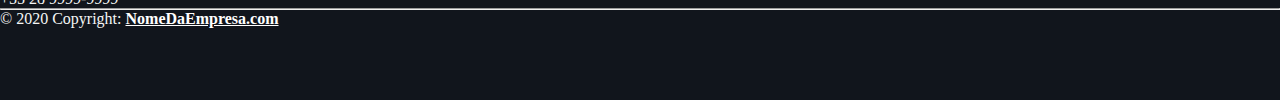
==== commit d1f0b061: "segunda com carousel" ====
--- a/index.html
+++ b/index.html
@@ -77,14 +77,36 @@
                         <a id="botao1" href="#vai" class="button btn">Conheça nossa empresa</a>
                     </div>
                 </div>
-                <div id="col2" class="col-md-6 d-flex justify-content-align-center">
-                    <img id="homeText" src="img/homeText.jpg" alt="Textura de mármore">
-                    <div id="cartao">
-                        <div id="subtexto">
-                            <h2>Garantia na entrega</h2>
-                            <p style="text-align: left;font-size: 1.3rem;">Lorem ipsum dolor sit amet, consectetur adipisicing elit. Qui, quibusdam. </p>
+                <div  class="col-md-6 ">
+                    <div id="carouselExampleIndicators" class="carousel slide" data-ride="carousel">
+                        <ol class="carousel-indicators">
+                          <li data-target="#carouselExampleIndicators" data-slide-to="0" class="active"></li>
+                          <li data-target="#carouselExampleIndicators" data-slide-to="1"></li>
+                          <li data-target="#carouselExampleIndicators" data-slide-to="2"></li>
+                        </ol>
+                        <div class="carousel-inner">
+                          <div class="carousel-item active">
+                            <img class="d-block w-100" src="img/carousel/carousel1.jpg" alt="First slide">
+                          </div>
+                          <div class="carousel-item">
+                            <img class="d-block w-100" src="img/carousel/carousel2.jpg" alt="Second slide">
+                          </div>
+                          <div class="carousel-item">
+                            <img class="d-block w-100" src="img/carousel/carousel3.jpg" alt="Third slide">
+                          </div>
+                          <div class="carousel-item">
+                            <img class="d-block w-100" src="img/carousel/carousel4.jpg" alt="Third slide">
+                          </div>
                         </div>
-                    </div>
+                        <a class="carousel-control-prev" href="#carouselExampleIndicators" role="button" data-slide="prev">
+                          <span class="carousel-control-prev-icon" aria-hidden="true"></span>
+                          <span class="sr-only">Previous</span>
+                        </a>
+                        <a class="carousel-control-next" href="#carouselExampleIndicators" role="button" data-slide="next">
+                          <span class="carousel-control-next-icon" aria-hidden="true"></span>
+                          <span class="sr-only">Next</span>
+                        </a>
+                      </div>
                 </div>
     
             </div>
--- a/css/index.css
+++ b/css/index.css
@@ -2,7 +2,7 @@
     
     
     #secao1 {
-        margin-top: 1rem;
+     
     }
     
     #secao2 {
